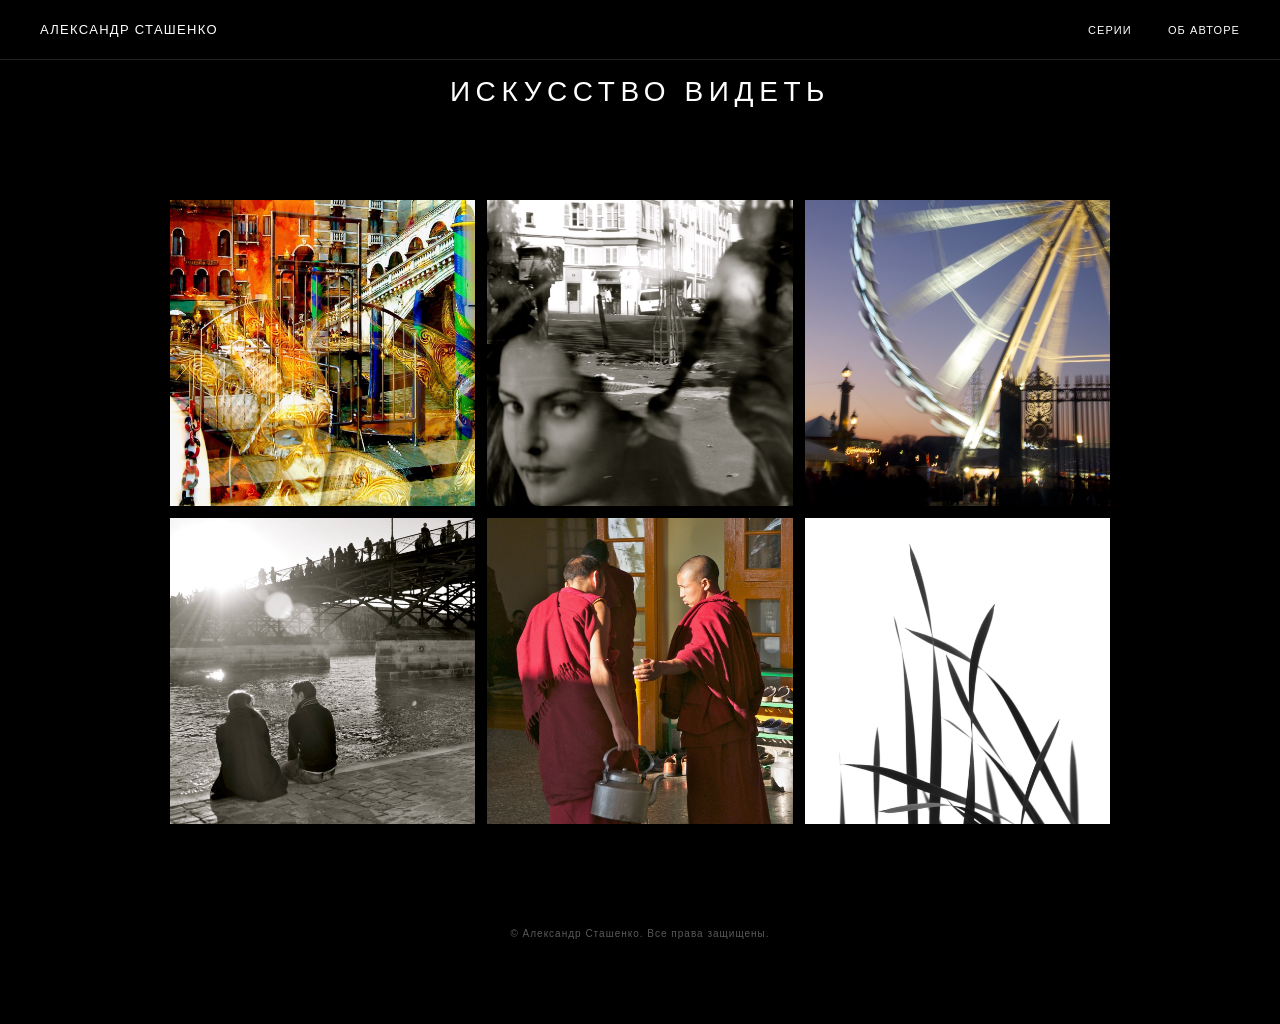
==== index.html @ 07c6a7ee "Enlarge page title: clamp(18px, 2.2vw, 28px) Co-Authored-By: Claude Sonnet 4.6 <noreply@anthropic.co" ====
<!DOCTYPE html>
<html lang="ru">
<head>
  <meta charset="UTF-8">
  <meta name="viewport" content="width=device-width, initial-scale=1.0">
  <title>Александр Сташенко</title>
  <meta name="description" content="Искусство видеть">
  <meta property="og:title" content="Александр Сташенко">
  <meta property="og:description" content="Искусство видеть">
  <meta property="og:image" content="https://alexstashenko.com/images/hero-1.jpg">
  <meta property="og:type" content="website">
  <meta property="og:url" content="https://alexstashenko.com">
  <meta name="twitter:card" content="summary_large_image">
  <meta name="twitter:title" content="Александр Сташенко">
  <meta name="twitter:description" content="Искусство видеть">
  <meta name="twitter:image" content="https://alexstashenko.com/images/hero-1.jpg">
  <style>
*, *::before, *::after { box-sizing: border-box; margin: 0; padding: 0; }

:root {
  --font: -apple-system, BlinkMacSystemFont, 'Helvetica Neue', Arial, sans-serif;
  --black: #000;
  --white: #fff;
  --nav-h: 60px;
}

html, body { height: 100%; }
body { font-family: var(--font); color: #fff; background: #000; -webkit-font-smoothing: antialiased; overflow-x: hidden; }
a { color: inherit; text-decoration: none; }
img { display: block; }

/* ── NAV ── */
nav {
  position: fixed; top: 0; left: 0; right: 0;
  height: var(--nav-h);
  display: flex; align-items: center; justify-content: space-between;
  padding: 0 40px;
  z-index: 100;
  background: #000; border-bottom: 1px solid #222;
}
.nav-logo { font-size: 13px; letter-spacing: 0.1em; text-transform: uppercase; font-weight: 400; }
.nav-links { display: flex; gap: 36px; }
.nav-links a { font-size: 11px; letter-spacing: 0.1em; text-transform: uppercase; }
.nav-links a:hover { opacity: 0.6; }

.hamburger { display: none; flex-direction: column; gap: 5px; cursor: pointer; padding: 4px; background: none; border: none; }
.hamburger span { display: block; width: 22px; height: 1.5px; background: #fff; }

.mobile-menu {
  display: none; position: fixed; inset: 0;
  background: #000; z-index: 99;
  flex-direction: column; align-items: center; justify-content: center; gap: 48px;
}
.mobile-menu.open { display: flex; }
.mobile-menu a { font-size: 22px; letter-spacing: 0.08em; text-transform: uppercase; font-weight: 300; }

/* ── PAGE TITLE ── */
.page-title {
  position: fixed;
  top: var(--nav-h); left: 0; right: 0;
  height: 64px;
  display: flex; align-items: center; justify-content: center;
  font-size: clamp(18px, 2.2vw, 28px); letter-spacing: 0.2em; text-transform: uppercase;
  font-weight: 300; color: #fff;
}

/* ── SERIES GRID ── */
.series-grid {
  --gap: 12px;
  --card: min(
    calc((100vw * 0.8 - var(--gap) * 2) / 3),
    calc((100vh - var(--nav-h) - 64px - var(--gap)) * 0.8 / 2)
  );
  display: grid;
  grid-template-columns: repeat(3, var(--card));
  gap: var(--gap);
  height: calc(100vh - var(--nav-h) - 64px);
  place-content: center;
  margin-top: calc(var(--nav-h) + 64px);
}

.series-card {
  position: relative;
  overflow: hidden;
  background: #1a1a1a;
  width: var(--card);
  height: var(--card);
}

.series-card img {
  width: 100%; height: 100%;
  object-fit: cover;
  transition: transform 0.6s ease;
}

.series-card:hover img { transform: scale(1.04); }

/* ── RESPONSIVE ── */
@media (max-width: 768px) {
  nav { padding: 0 20px; }
  .nav-links { display: none; }
  .hamburger { display: flex; }

  .series-grid {
    --card: calc(100vw - 20px);
    grid-template-columns: 1fr;
    height: auto;
    padding: 10px;
  }
}

/* ── FOOTER ── */
footer {
  text-align: center; padding: 28px 40px;
  font-size: 10px; letter-spacing: 0.1em;
  color: #fff; opacity: 0.35;
}
  </style>
</head>
<body>

<nav>
  <a class="nav-logo" href="index.html">Александр Сташенко</a>
  <div class="nav-links">
    <a href="series.html">Серии</a>
    <a href="about.html">Об авторе</a>
  </div>
  <button class="hamburger" aria-label="Меню">
    <span></span><span></span><span></span>
  </button>
</nav>

<div class="mobile-menu">
  <a href="series.html">Серии</a>
  <a href="about.html">Об авторе</a>
</div>

<div class="page-title">Искусство видеть</div>

<div class="series-grid">

  <a class="series-card" href="through-glass-color.html">
    <img src="images/hero-1.jpg" alt="Сквозь стекло (цвет)">
  </a>

  <a class="series-card" href="through-glass-bw.html">
    <img src="images/hero-2.jpg" alt="Сквозь стекло (ч/б)">
  </a>

  <div class="series-card">
    <img src="images/hero-3.jpg" alt="Ночной Париж">
  </div>

  <div class="series-card">
    <img src="images/hero-4.jpg" alt="Сена">
  </div>

  <div class="series-card">
    <img src="images/hero-5.jpg" alt="Индия">
  </div>

  <div class="series-card">
    <img src="images/hero-6.jpg" alt="Фотобана">
  </div>

</div>

<footer>© Александр Сташенко. Все права защищены.</footer>

<script src="js/main.js"></script>
</body>
</html>
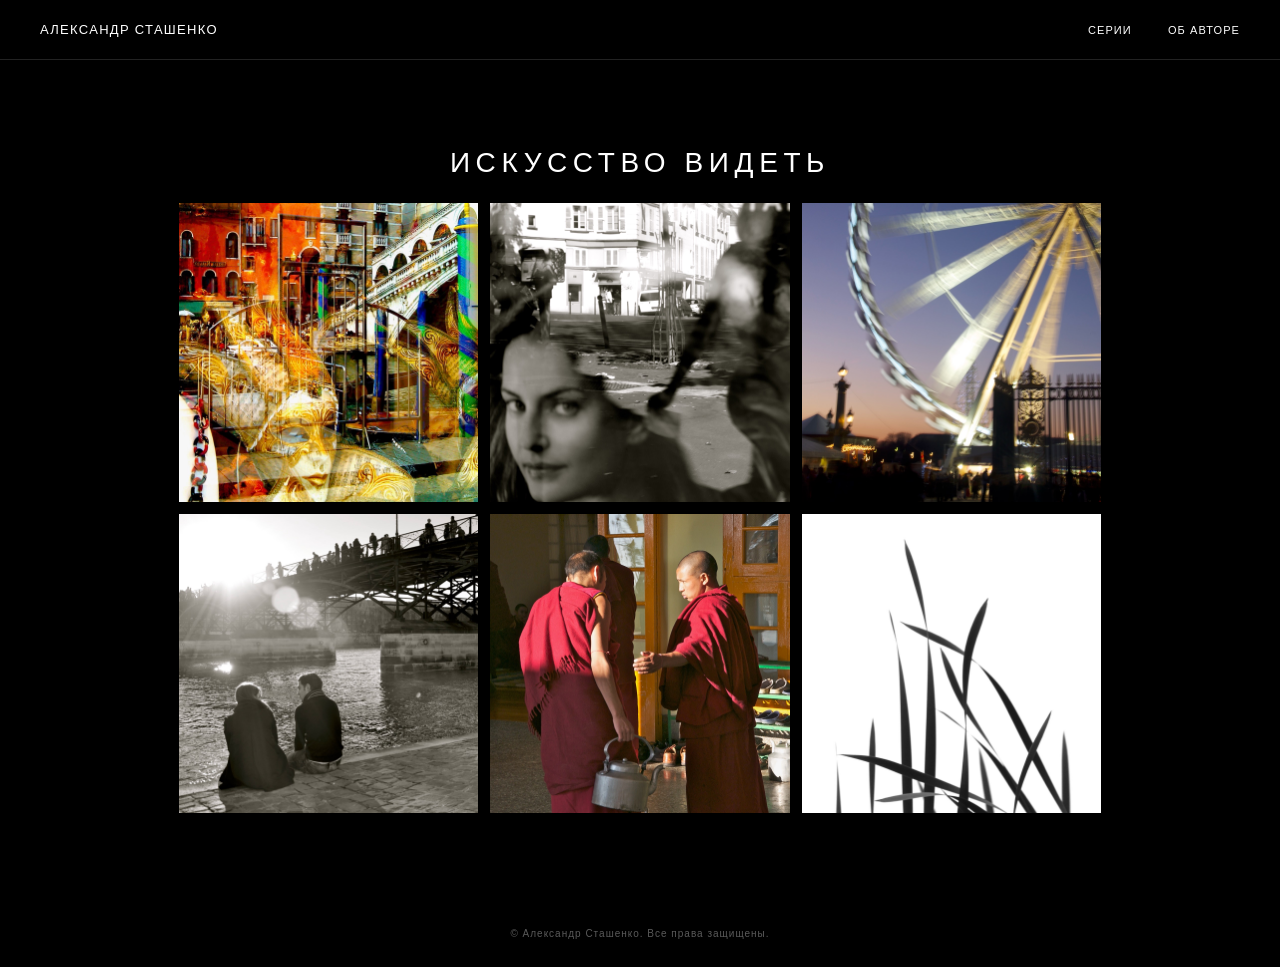
==== commit 4c1adbff: "Group title and grid in wrapper — no fixed positioning, no bleed-through Co-Authored-By: Claude Sonn" ====
--- a/index.html
+++ b/index.html
@@ -54,14 +54,19 @@
 .mobile-menu.open { display: flex; }
 .mobile-menu a { font-size: 22px; letter-spacing: 0.08em; text-transform: uppercase; font-weight: 300; }
 
+/* ── GRID WRAPPER ── */
+.grid-wrapper {
+  margin-top: var(--nav-h);
+  height: calc(100vh - var(--nav-h));
+  display: flex; flex-direction: column;
+  align-items: center; justify-content: center;
+  gap: 24px;
+}
+
 /* ── PAGE TITLE ── */
 .page-title {
-  position: fixed;
-  top: var(--nav-h); left: 0; right: 0;
-  height: 64px;
-  display: flex; align-items: center; justify-content: center;
   font-size: clamp(18px, 2.2vw, 28px); letter-spacing: 0.2em; text-transform: uppercase;
-  font-weight: 300; color: #fff;
+  font-weight: 300; color: #fff; text-align: center;
 }
 
 /* ── SERIES GRID ── */
@@ -69,14 +74,11 @@
   --gap: 12px;
   --card: min(
     calc((100vw * 0.8 - var(--gap) * 2) / 3),
-    calc((100vh - var(--nav-h) - 64px - var(--gap)) * 0.8 / 2)
+    calc((100vh - var(--nav-h) - 80px - var(--gap)) * 0.8 / 2)
   );
   display: grid;
   grid-template-columns: repeat(3, var(--card));
   gap: var(--gap);
-  height: calc(100vh - var(--nav-h) - 64px);
-  place-content: center;
-  margin-top: calc(var(--nav-h) + 64px);
 }
 
 .series-card {
@@ -101,11 +103,10 @@
   .nav-links { display: none; }
   .hamburger { display: flex; }
 
+  .grid-wrapper { height: auto; padding: 24px 10px 10px; gap: 16px; }
   .series-grid {
     --card: calc(100vw - 20px);
     grid-template-columns: 1fr;
-    height: auto;
-    padding: 10px;
   }
 }
 
@@ -135,32 +136,36 @@
   <a href="about.html">Об авторе</a>
 </div>
 
-<div class="page-title">Искусство видеть</div>
+<div class="grid-wrapper">
 
-<div class="series-grid">
+  <div class="page-title">Искусство видеть</div>
 
-  <a class="series-card" href="through-glass-color.html">
-    <img src="images/hero-1.jpg" alt="Сквозь стекло (цвет)">
-  </a>
+  <div class="series-grid">
 
-  <a class="series-card" href="through-glass-bw.html">
-    <img src="images/hero-2.jpg" alt="Сквозь стекло (ч/б)">
-  </a>
+    <a class="series-card" href="through-glass-color.html">
+      <img src="images/hero-1.jpg" alt="Сквозь стекло (цвет)">
+    </a>
 
-  <div class="series-card">
-    <img src="images/hero-3.jpg" alt="Ночной Париж">
-  </div>
+    <a class="series-card" href="through-glass-bw.html">
+      <img src="images/hero-2.jpg" alt="Сквозь стекло (ч/б)">
+    </a>
 
-  <div class="series-card">
-    <img src="images/hero-4.jpg" alt="Сена">
-  </div>
+    <div class="series-card">
+      <img src="images/hero-3.jpg" alt="Ночной Париж">
+    </div>
 
-  <div class="series-card">
-    <img src="images/hero-5.jpg" alt="Индия">
-  </div>
+    <div class="series-card">
+      <img src="images/hero-4.jpg" alt="Сена">
+    </div>
 
-  <div class="series-card">
-    <img src="images/hero-6.jpg" alt="Фотобана">
+    <div class="series-card">
+      <img src="images/hero-5.jpg" alt="Индия">
+    </div>
+
+    <div class="series-card">
+      <img src="images/hero-6.jpg" alt="Фотобана">
+    </div>
+
   </div>
 
 </div>
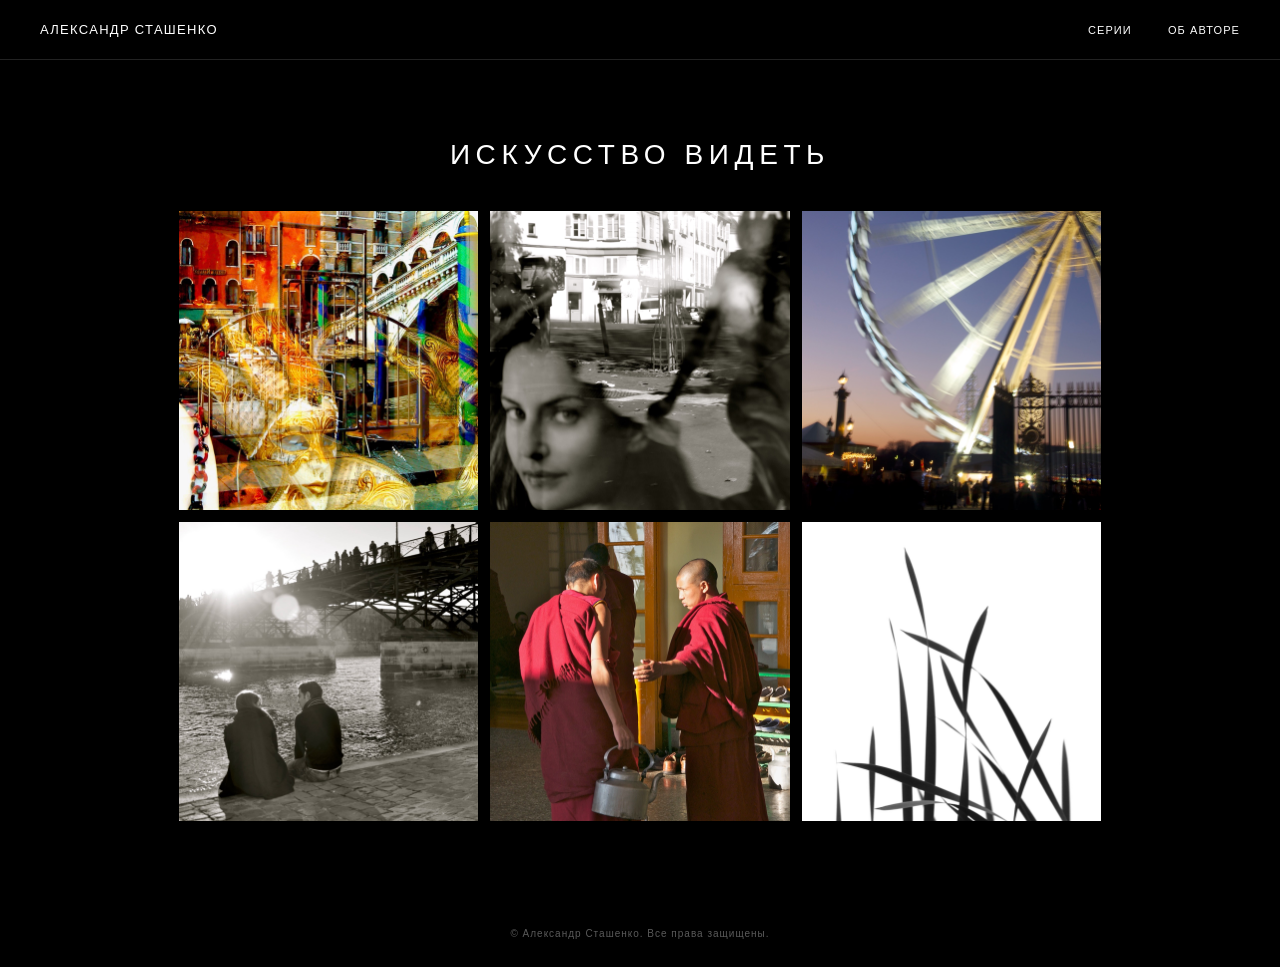
==== commit f4d6c784: "Increase gap between title and grid: 24px → 40px Co-Authored-By: Claude Sonnet 4.6 <noreply@anthropi" ====
--- a/index.html
+++ b/index.html
@@ -60,7 +60,7 @@
   height: calc(100vh - var(--nav-h));
   display: flex; flex-direction: column;
   align-items: center; justify-content: center;
-  gap: 24px;
+  gap: 40px;
 }
 
 /* ── PAGE TITLE ── */
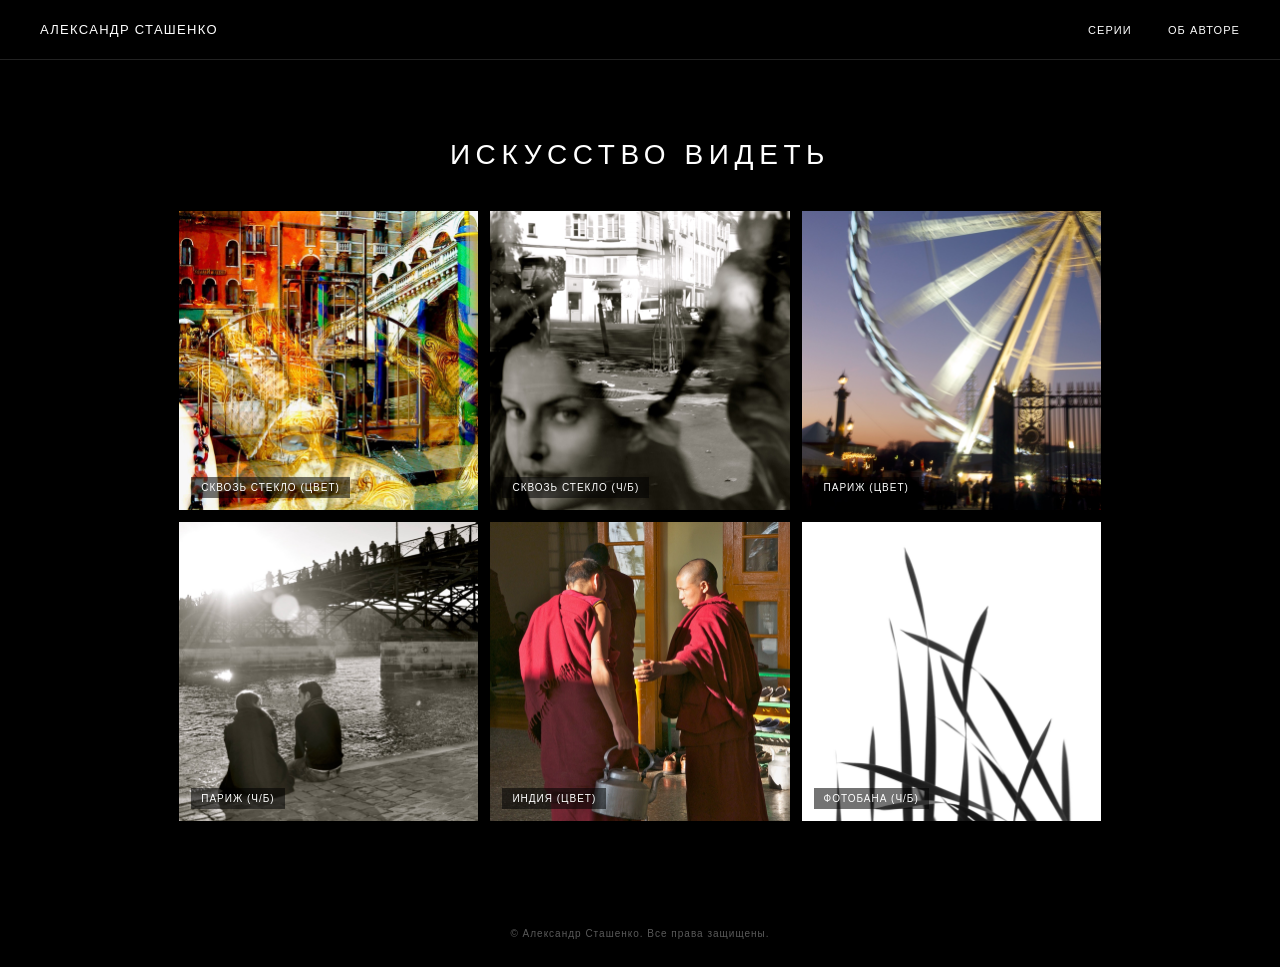
==== commit 6704e49e: "Add series name labels on home cards (bottom-left badge) Co-Authored-By: Claude Sonnet 4.6 <noreply@" ====
--- a/index.html
+++ b/index.html
@@ -8,6 +8,10 @@
   <meta property="og:title" content="Александр Сташенко">
   <meta property="og:description" content="Искусство видеть">
   <meta property="og:image" content="https://alexstashenko.com/images/hero-1.jpg">
+  <meta property="og:image:width" content="1200">
+  <meta property="og:image:height" content="1200">
+  <meta property="og:image:type" content="image/jpeg">
+  <meta property="og:site_name" content="Александр Сташенко">
   <meta property="og:type" content="website">
   <meta property="og:url" content="https://alexstashenko.com">
   <meta name="twitter:card" content="summary_large_image">
@@ -44,7 +48,10 @@
 .nav-links a:hover { opacity: 0.6; }
 
 .hamburger { display: none; flex-direction: column; gap: 5px; cursor: pointer; padding: 4px; background: none; border: none; }
-.hamburger span { display: block; width: 22px; height: 1.5px; background: #fff; }
+.hamburger span { display: block; width: 22px; height: 1.5px; background: #fff; transition: transform 0.3s ease, opacity 0.3s ease; }
+.hamburger.open span:nth-child(1) { transform: translateY(6.5px) rotate(45deg); }
+.hamburger.open span:nth-child(2) { opacity: 0; transform: scaleX(0); }
+.hamburger.open span:nth-child(3) { transform: translateY(-6.5px) rotate(-45deg); }
 
 .mobile-menu {
   display: none; position: fixed; inset: 0;
@@ -97,13 +104,22 @@
 
 .series-card:hover img { transform: scale(1.04); }
 
+.series-card-label {
+  position: absolute; bottom: 12px; left: 12px;
+  background: rgba(0,0,0,0.55);
+  color: #fff;
+  padding: 5px 10px;
+  font-size: 10px; letter-spacing: 0.1em; text-transform: uppercase; font-weight: 400;
+  pointer-events: none;
+}
+
 /* ── RESPONSIVE ── */
 @media (max-width: 768px) {
   nav { padding: 0 20px; }
   .nav-links { display: none; }
   .hamburger { display: flex; }
 
-  .grid-wrapper { height: auto; padding: 24px 10px 10px; gap: 16px; }
+  .grid-wrapper { height: auto; padding: 24px 10px 10px; gap: 40px; }
   .series-grid {
     --card: calc(100vw - 20px);
     grid-template-columns: 1fr;
@@ -144,26 +160,32 @@
 
     <a class="series-card" href="through-glass-color.html">
       <img src="images/hero-1.jpg" alt="Сквозь стекло (цвет)">
+      <span class="series-card-label">Сквозь стекло (цвет)</span>
     </a>
 
     <a class="series-card" href="through-glass-bw.html">
       <img src="images/hero-2.jpg" alt="Сквозь стекло (ч/б)">
+      <span class="series-card-label">Сквозь стекло (ч/б)</span>
     </a>
 
     <div class="series-card">
-      <img src="images/hero-3.jpg" alt="Ночной Париж">
+      <img src="images/hero-3.jpg" alt="Париж (цвет)">
+      <span class="series-card-label">Париж (цвет)</span>
     </div>
 
     <div class="series-card">
-      <img src="images/hero-4.jpg" alt="Сена">
+      <img src="images/hero-4.jpg" alt="Париж (ч/б)">
+      <span class="series-card-label">Париж (ч/б)</span>
     </div>
 
     <div class="series-card">
-      <img src="images/hero-5.jpg" alt="Индия">
+      <img src="images/hero-5.jpg" alt="Индия (цвет)">
+      <span class="series-card-label">Индия (цвет)</span>
     </div>
 
     <div class="series-card">
-      <img src="images/hero-6.jpg" alt="Фотобана">
+      <img src="images/hero-6.jpg" alt="Фотобана (ч/б)">
+      <span class="series-card-label">Фотобана (ч/б)</span>
     </div>
 
   </div>
